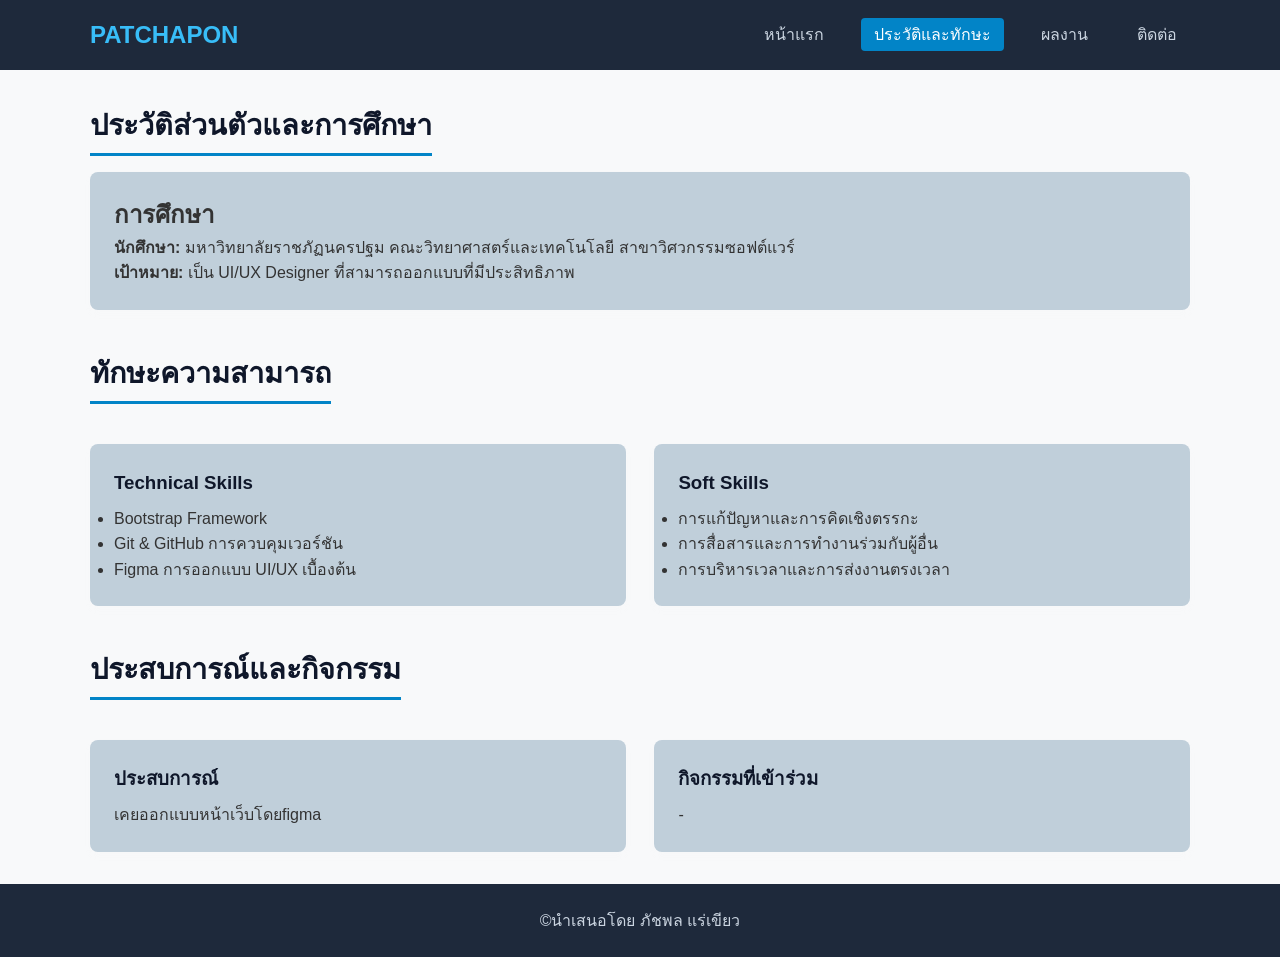
==== about.html @ ddca17ef "first commit" ====
<!DOCTYPE html>
<html lang="th">
<head>
    <meta charset="UTF-8">
    <meta name="viewport" content="width=device-width, initial-scale=1.0">
    <title>ประวัติและทักษะ - สมชาย ใจดี Portfolio</title>
    <link rel="stylesheet" href="style.css">
</head>
<body>

    <header>
        <div class="nav-container">
            <div class="logo">PATCHAPON</div>
            <nav>
                <ul>
                    <li><a href="index.html">หน้าแรก</a></li>
                    <li><a href="about.html" class="active">ประวัติและทักษะ</a></li>
                    <li><a href="portfolio.html">ผลงาน</a></li>
                    <li><a href="contact.html">ติดต่อ</a></li>
                </ul>
            </nav>
        </div>
    </header>

    <main>
        <section>
            <h1 class="section-title">ประวัติส่วนตัวและการศึกษา</h1>
            <article class="card">
                <h2>การศึกษา</h2>
                <p><strong>นักศึกษา:</strong> มหาวิทยาลัยราชภัฏนครปฐม คณะวิทยาศาสตร์และเทคโนโลยี สาขาวิศวกรรมซอฟต์แวร์</p>
                <p><strong>เป้าหมาย:</strong> เป็น UI/UX Designer ที่สามารถออกแบบที่มีประสิทธิภาพ</p>
            </article>
        </section>

        <section class="section-margin">
            <h2 class="section-title">ทักษะความสามารถ</h2>
            <div class="grid-container">
                <article class="card">
                    <h3>Technical Skills</h3>
                    <ul>
                        <li>Bootstrap Framework</li>
                        <li>Git & GitHub การควบคุมเวอร์ชัน</li>
                        <li>Figma การออกแบบ UI/UX เบื้องต้น</li>
                    </ul>
                </article>
                <article class="card">
                    <h3>Soft Skills</h3>
                    <ul>
                        <li>การแก้ปัญหาและการคิดเชิงตรรกะ</li>
                        <li>การสื่อสารและการทำงานร่วมกับผู้อื่น</li>
                        <li>การบริหารเวลาและการส่งงานตรงเวลา</li>
                    </ul>
                </article>
            </div>
        </section>

        <section class="section-margin">
            <h2 class="section-title">ประสบการณ์และกิจกรรม</h2>
            <div class="grid-container">
                <article class="card">
                    <h3>ประสบการณ์</h3>
                    <p>เคยออกแบบหน้าเว็บโดยfigma</p>
                </article>
                <article class="card">
                    <h3>กิจกรรมที่เข้าร่วม</h3>
                    <p>-</p>
                </article>
            </div>
        </section>
    </main>

    <footer>
        <p>&copy;นําเสนอโดย ภัชพล แร่เขียว</p>
    </footer>

</body>
</html>
---- style.css ----
/* ==========================================================================
   1. BASE & RESET STYLES (ตั้งค่าพื้นฐานของเว็บไซต์)
   ========================================================================== */
* {
    margin: 0;
    padding: 0;
    box-sizing: border-box;
}

body {
    font-family: 'Segoe UI', Tahoma, Geneva, Verdana, sans-serif;
    line-height: 1.6;
    color: #333333;
    background-color: #f8f9fa;
    display: flex;
    flex-direction: column;
    min-height: 100vh; /* ดัน Footer ให้อยู่ล่างสุดเสมอ */
}

/* พื้นที่จัดวางเนื้อหาหลักกลางหน้าจอ */
main {
    flex: 1;
    max-width: 1100px;
    width: 90%;
    margin: 2rem auto;
}


/* ==========================================================================
   2. HEADER & NAVIGATION (แถบเมนูด้านบน)
   ========================================================================== */
header {
    background-color: #1e293b;
    color: #ffffff;
    padding: 1rem 0;
    position: sticky;
    top: 0;
}

.nav-container {
    max-width: 1100px;
    width: 90%;
    margin: 0 auto;
    display: flex;
    justify-content: space-between;
    align-items: center;
}

.logo {
    font-size: 1.5rem;
    font-weight: bold;
    color: #38bdf8;
}

nav ul {
    display: flex;
    list-style: none;
    gap: 1.5rem;
}

nav a {
    color: #cbd5e1;
    text-decoration: none;
    font-weight: 500;
    padding: 0.5rem 0.8rem;
    border-radius: 4px;
    transition: all 0.3s ease;
}

/* สถานะเมื่อเอาเมาส์ไปชี้เมนู */
nav a:hover {
    color: #ffffff;
    background-color: #334155;
}

nav a.active {
    color: #ffffff;
    background-color: #0284c7;
}


/* ==========================================================================
   3. REUSABLE COMPONENTS (ชิ้นส่วนที่ใช้ซ้ำได้หลายๆ หน้า)
   ========================================================================== */
/* สไตล์ปุ่มกด */
.btn {
    display: inline-block;
    padding: 0.6rem 1.2rem;
    background-color: #0284c7;
    color: #ffffff;
    text-decoration: none;
    border-radius: 6px;
    cursor: pointer;
    font-weight: 600;
    transition: background-color 0.3s ease;
}

.btn:hover {
    background-color: #01080c;
}

.btn-wrapper {
    margin-top: 1rem;
}

/* สไตล์หัวข้อประจำส่วน (Section Titles) */
.section-title {
    font-size: 1.8rem;
    color: #0f172a;
    margin-bottom: 1rem;
    border-bottom: 3px solid #0284c7;
    display: inline-block;
    padding-bottom: 0.3rem;
}


.section-margin {
    margin-top: 2.5rem;
}

/* หน้าทักษะและผลงาน */
.grid-container {
    display: grid;
    grid-template-columns: repeat(auto-fit, minmax(300px, 1fr));
    gap: 1.8rem;
    margin-top: 1.5rem;
}

.card {
    background-color: #c0cfda;
    border-radius: 8px;
    overflow: hidden;
    box-shadow: 0 4px 6px rgba(236, 232, 232, 0.05);
    padding: 1.5rem;
    display: flex;
    flex-direction: column;
}

.card-work {
    background-color: #c0cfda;
    border-radius: 8px;
    overflow: hidden;
    box-shadow: 0 4px 6px rgba(0, 0, 0, 0.05);
    padding: 1.5rem;
    display: flex;
    flex-direction: column;
    
    transition: transform 0.3s ease, box-shadow 0.3s ease;
}


.card-work:hover {
    transform: translateY(-10px); 
    box-shadow: 0 12px 24px rgba(0, 0, 0, 0.15); 
    cursor: pointer; 
}


.card-img {
    width: 100%;
    height: 180px;
    object-fit: cover;
    border-radius: 6px;
    margin-bottom: 1rem;
}

.card h3 {
    margin-bottom: 0.5rem;
    color: #0f172a;
}

/* ป้ายบอกเทคโนโลยีที่ใช้ (Tech Tags) */
.tech-tag {
    display: inline-block;
    background-color: #e0f2fe;
    color: #000000;
    font-size: 0.85rem;
    padding: 0.2rem 0.6rem;
    border-radius: 4px;
    margin-right: 0.4rem;
    margin-top: 0.5rem;
}


/* ==========================================================================
   4. HOME PAGE STYLES (สไตล์เฉพาะหน้าแรก - index.html)
   ========================================================================== */
.hero {
    display: flex;
    align-items: center;
    gap: 3rem;
    background-color: #ffffff;
    padding: 3rem;
    border-radius: 12px;
    box-shadow: 0 4px 6px rgba(0, 0, 0, 0.05);
}

.hero-img {
    width: 220px;
    height: 220px;
    border-radius: 50%;
    object-fit: cover;
    border: 4px solid #0284c7;
}

.hero-text h1 {
    font-size: 2.2rem;
    color: #0f172a;
    margin-bottom: 0.5rem;
}

.hero-text h2 {
    font-size: 1.2rem;
    color: #0284c7;
    margin-bottom: 1rem;
}

.hero-text p {
    margin-bottom: 1.5rem;
}


/* ==========================================================================
   5. CONTACT PAGE STYLES (สไตล์เฉพาะหน้าติดต่อ - contact.html)
   ========================================================================== */

   /* ==========================================================================
   5. CONTACT PAGE STYLES (สไตล์เฉพาะหน้าติดต่อ แบบการ์ดโซเชียล)
   ========================================================================== */
.social-grid {
    display: grid;
    grid-template-columns: repeat(auto-fit, minmax(220px, 1fr));
    gap: 1.5rem;
    margin-top: 2rem;
}

.social-card {
    background-color: #b9c3c9;
    border-radius: 12px;
    padding: 2.5rem 1rem;
    text-align: center;
    text-decoration: none;
    transition: transform 0.3s ease, box-shadow 0.3s ease, border-color 0.3s ease;
    border-top: 5px solid #00aeff; 
}

.social-card:hover {
    transform: translateY(-8px);
}

/* สีขอบด้านบนเฉพาะของแต่ละแอปตอนเอาเมาส์ชี้ */
.social-card.email:hover { border-color: #ea4335; }
.social-card.github:hover { border-color: #333333; }
.social-card.facebook:hover { border-color: #023270; }

.social-card .icon {
    font-size: 3.5rem;
    margin-bottom: 1rem;
}

.social-card h3 {
    font-size: 1.3rem;
    color: #0f172a;
    margin-bottom: 0.5rem;
}

.social-card p {
    color: #64748b;
    font-size: 1rem;
}


/* ==========================================================================
   6. FOOTER STYLES (ส่วนท้ายเว็บไซต์ - ใช้ร่วมกันทุกหน้า)
   ========================================================================== */
footer {
    background-color: #1e293b;
    color: #cbd5e1;
    text-align: center;
    padding: 1.5rem 0;
    margin-top: auto;
}
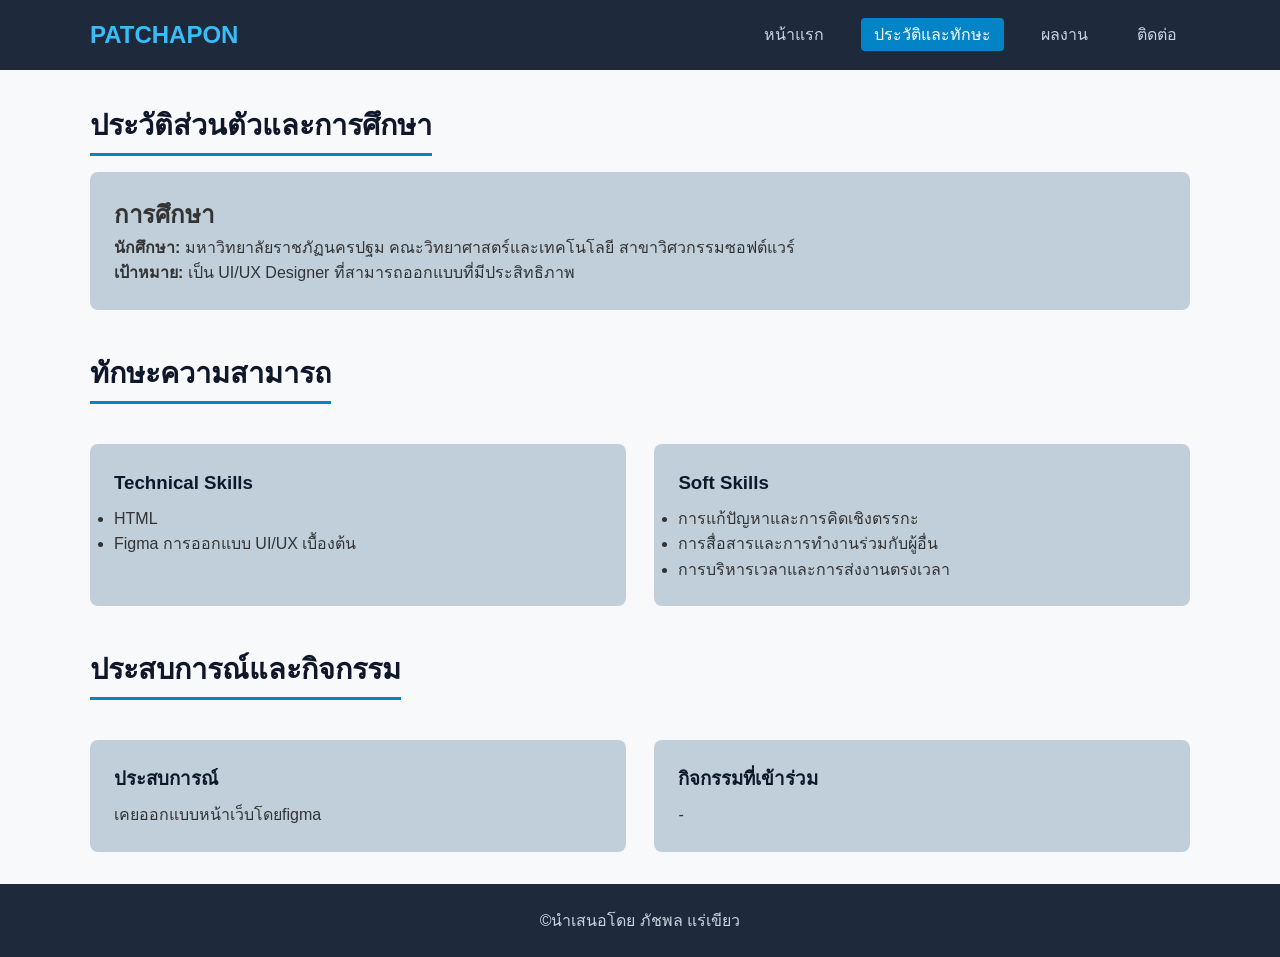
==== commit c6b5f8bb: "change" ====
--- a/about.html
+++ b/about.html
@@ -38,8 +38,7 @@
                 <article class="card">
                     <h3>Technical Skills</h3>
                     <ul>
-                        <li>Bootstrap Framework</li>
-                        <li>Git & GitHub การควบคุมเวอร์ชัน</li>
+                        <li>HTML </li>
                         <li>Figma การออกแบบ UI/UX เบื้องต้น</li>
                     </ul>
                 </article>
--- a/style.css
+++ b/style.css
@@ -14,7 +14,8 @@
     background-color: #f8f9fa;
     display: flex;
     flex-direction: column;
-    min-height: 100vh; /* ดัน Footer ให้อยู่ล่างสุดเสมอ */
+    min-height: 100vh;
+    /* ดัน Footer ให้อยู่ล่างสุดเสมอ */
 }
 
 /* พื้นที่จัดวางเนื้อหาหลักกลางหน้าจอ */
@@ -144,15 +145,15 @@
     padding: 1.5rem;
     display: flex;
     flex-direction: column;
-    
+
     transition: transform 0.3s ease, box-shadow 0.3s ease;
 }
 
 
 .card-work:hover {
-    transform: translateY(-10px); 
-    box-shadow: 0 12px 24px rgba(0, 0, 0, 0.15); 
-    cursor: pointer; 
+    transform: translateY(-10px);
+    box-shadow: 0 12px 24px rgba(0, 0, 0, 0.15);
+    cursor: pointer;
 }
 
 
@@ -224,7 +225,7 @@
    5. CONTACT PAGE STYLES (สไตล์เฉพาะหน้าติดต่อ - contact.html)
    ========================================================================== */
 
-   /* ==========================================================================
+/* ==========================================================================
    5. CONTACT PAGE STYLES (สไตล์เฉพาะหน้าติดต่อ แบบการ์ดโซเชียล)
    ========================================================================== */
 .social-grid {
@@ -241,17 +242,25 @@
     text-align: center;
     text-decoration: none;
     transition: transform 0.3s ease, box-shadow 0.3s ease, border-color 0.3s ease;
-    border-top: 5px solid #00aeff; 
+    border-top: 5px solid #00aeff;
 }
 
 .social-card:hover {
     transform: translateY(-8px);
 }
 
-/* สีขอบด้านบนเฉพาะของแต่ละแอปตอนเอาเมาส์ชี้ */
-.social-card.email:hover { border-color: #ea4335; }
-.social-card.github:hover { border-color: #333333; }
-.social-card.facebook:hover { border-color: #023270; }
+/* สีขอบด้านบน */
+.social-card.email:hover {
+    border-color: #ea4335;
+}
+
+.social-card.github:hover {
+    border-color: #333333;
+}
+
+.social-card.facebook:hover {
+    border-color: #023270;
+}
 
 .social-card .icon {
     font-size: 3.5rem;
@@ -267,6 +276,133 @@
 .social-card p {
     color: #64748b;
     font-size: 1rem;
+}
+
+/* ==========================================================================
+                                      แบบฟอร์ม
+========================================================================== */
+
+.contact-form-container {
+    max-width: 500px;
+    margin: 30px auto;
+    padding: 24px;
+    background-color: #ffffff;
+    border-radius: 12px;
+    box-shadow: 0 6px 20px rgba(65, 63, 63, 0.979);
+}
+
+.contact-form-container h2 {
+    margin-bottom: 16px;
+    color: #1a1a1a;
+    font-size: 1.5rem;
+    text-align: center;
+    font-weight: 600;
+}
+
+.form-grid {
+    display: grid;
+    gap: 12px;
+    margin-bottom: 12px;
+}
+
+/* ช่องข้อความให้กินพื้นที่ยาวเต็ม 2 คอลัมน์ */
+.form-group.full-width {
+    grid-column: span 2;
+}
+
+
+.form-group input,
+.form-group textarea {
+    width: 100%;
+    padding: 10px 14px;
+    border: 1.5px solid #709bd3;
+    border-radius: 8px;
+    font-size: 0.95rem;
+    color: #2d3748;
+    background-color: #a6c5e4;
+    transition: all 0.2s ease;
+    box-sizing: border-box;
+}
+
+.form-group input:focus,
+.form-group textarea:focus {
+    outline: none;
+    border-color: #3b82f6;
+    background-color: #ffffff;
+    box-shadow: 0 0 0 3px rgba(59, 130, 246, 0.15);
+}
+
+/* ปุ่มส่งข้อความ */
+.submit-btn {
+    width: 100%;
+    padding: 10px;
+    background-color: #3b82f6;
+    color: #fcf9f9;
+    border: none;
+    border-radius: 8px;
+    font-size: 0.95rem;
+    font-weight: 600;
+    cursor: pointer;
+    transition: background-color 0.2s ease;
+}
+
+.submit-btn:hover {
+    background-color: #2563eb;
+}
+
+/* Responsive */
+@media (max-width: 768px) {
+
+    .nav-container,
+    .hero {
+        flex-direction: column;
+        text-align: center;
+    }
+
+    nav ul {
+        flex-wrap: wrap;
+        justify-content: center;
+        gap: 0.5rem;
+    }
+
+    .hero {
+        padding: 1.5rem;
+    }
+
+    .hero-img {
+        width: 180px;
+        height: 180px;
+    }
+
+    .grid-container,
+    .social-grid {
+        grid-template-columns: repeat(auto-fit, minmax(min(100%, 250px), 1fr));
+    }
+}
+
+@media (max-width: 480px) {
+    main {
+        width: 94%;
+    }
+
+    .hero-img {
+        width: 150px;
+        height: 150px;
+    }
+
+    .hero-text h1 {
+        font-size: 1.5rem;
+    }
+
+    .grid-container,
+    .social-grid {
+        grid-template-columns: 1fr;
+    }
+
+    .contact-form-container {
+        width: 100%;
+        padding: 1rem;
+    }
 }
 
 
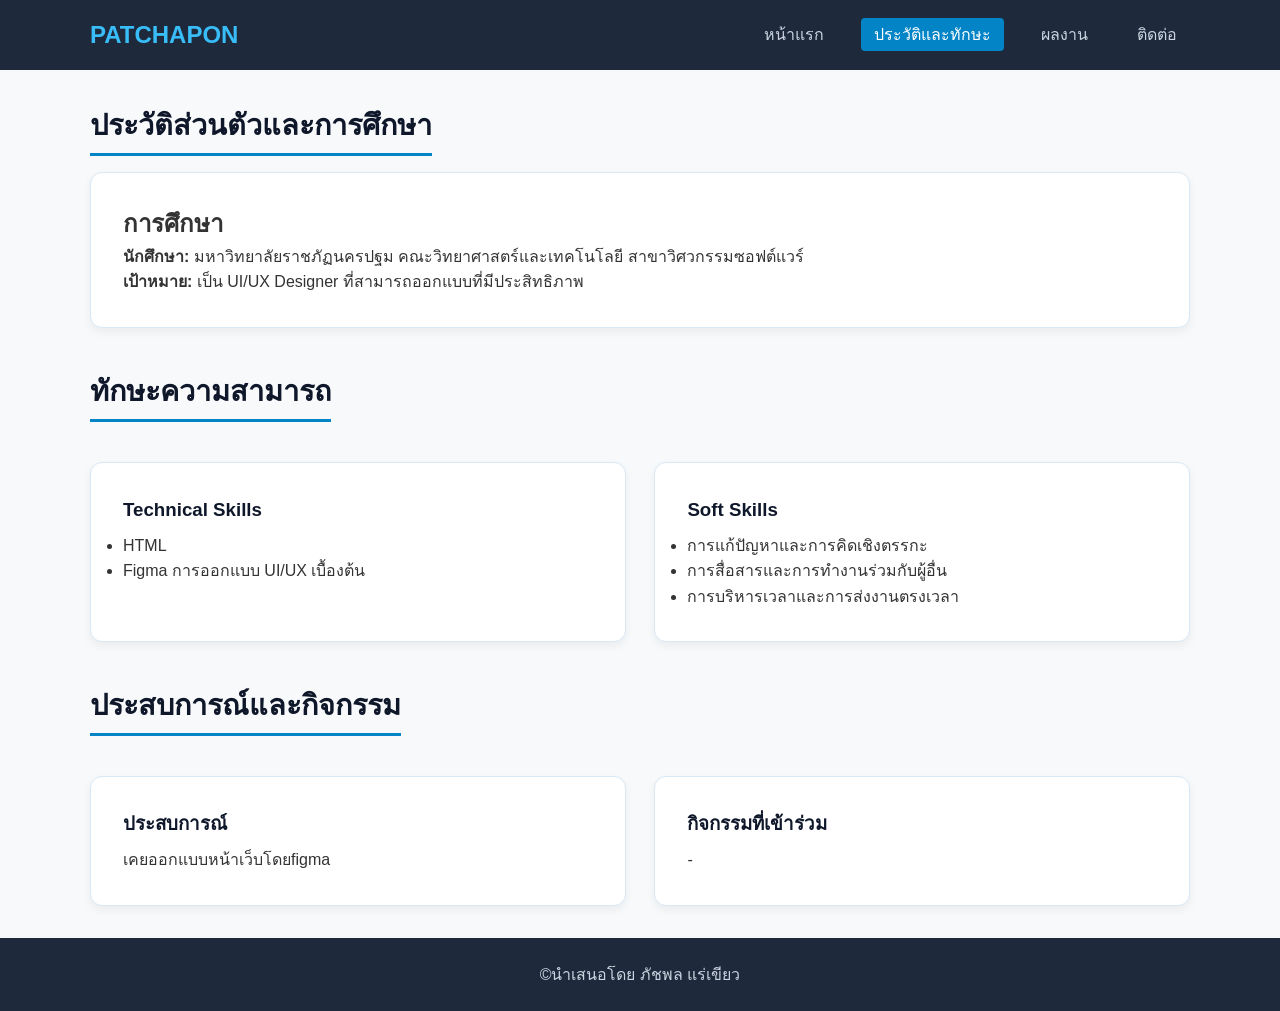
==== commit 2df37f05: "eieieiei:" ====
--- a/about.html
+++ b/about.html
@@ -3,7 +3,7 @@
 <head>
     <meta charset="UTF-8">
     <meta name="viewport" content="width=device-width, initial-scale=1.0">
-    <title>ประวัติและทักษะ - สมชาย ใจดี Portfolio</title>
+    <title>patchapon</title>
     <link rel="stylesheet" href="style.css">
 </head>
 <body>
--- a/style.css
+++ b/style.css
@@ -2,224 +2,229 @@
    1. BASE & RESET STYLES (ตั้งค่าพื้นฐานของเว็บไซต์)
    ========================================================================== */
 * {
-    margin: 0;
-    padding: 0;
-    box-sizing: border-box;
+  margin: 0;
+  padding: 0;
+  box-sizing: border-box;
 }
 
 body {
-    font-family: 'Segoe UI', Tahoma, Geneva, Verdana, sans-serif;
-    line-height: 1.6;
-    color: #333333;
-    background-color: #f8f9fa;
+  font-family: "Segoe UI", Tahoma, Geneva, Verdana, sans-serif;
+  line-height: 1.6;
+  color: #333333;
+  background-color: #f8f9fa;
+  display: flex;
+  flex-direction: column;
+  min-height: 70vh;
+  /* ดัน Footer ให้อยู่ล่างสุดเสมอ */
+}
+
+/* พื้นที่จัดวางเนื้อหาหลักกลางหน้าจอ */
+main {
+  flex: 1;
+  max-width: 1100px;
+  width: 90%;
+  margin: 2rem auto;
+}
+
+/* ==========================================================================
+2. HEADER & NAVIGATION (แถบเมนูด้านบน)
+   ========================================================================== */
+header {
+  background-color: #1e293b;
+  color: #ffffff;
+  padding: 1rem 0;
+  position: sticky;
+  top: 0;
+  z-index: 10;
+}
+
+.contain {
+  min-height: 80vh;
+}
+
+.nav-container {
+  max-width: 1100px;
+  width: 90%;
+  margin: 0 auto;
+  display: flex;
+  justify-content: space-between;
+  align-items: center;
+}
+
+.logo {
+  font-size: 1.5rem;
+  font-weight: bold;
+  color: #38bdf8;
+}
+
+nav ul {
+  display: flex;
+  list-style: none;
+  gap: 1.5rem;
+}
+
+nav a {
+  color: #cbd5e1;
+  text-decoration: none;
+  font-weight: 500;
+  padding: 0.5rem 0.8rem;
+  border-radius: 4px;
+  transition: all 0.3s ease;
+}
+
+/* สถานะเมื่อเอาเมาส์ไปชี้เมนู */
+nav a:hover {
+  color: #ffffff;
+  background-color: #334155;
+}
+
+nav a.active {
+  color: #ffffff;
+  background-color: #0284c7;
+}
+
+/* ==========================================================================
+   3. REUSABLE COMPONENTS (ชิ้นส่วนที่ใช้ซ้ำได้หลายๆ หน้า)
+   ========================================================================== */
+/* สไตล์ปุ่มกด */
+.btn {
+  display: inline-block;
+  padding: 0.6rem 1.2rem;
+  background-color: #0284c7;
+  color: #ffffff;
+  text-decoration: none;
+  border-radius: 6px;
+  cursor: pointer;
+  font-weight: 600;
+  transition: background-color 0.3s ease;
+}
+
+.btn:hover {
+  background-color: #01080c;
+}
+
+.btn-wrapper {
+  margin-top: 1rem;
+}
+
+/* สไตล์หัวข้อประจำส่วน (Section Titles) */
+.section-title {
+  font-size: 1.8rem;
+  color: #0f172a;
+  margin-bottom: 1rem;
+  border-bottom: 3px solid #0284c7;
+  display: inline-block;
+  padding-bottom: 0.3rem;
+}
+
+.section-margin {
+  margin-top: 2.5rem;
+}
+
+/* หน้าทักษะและผลงาน */
+.grid-container {
+  display: grid;
+  grid-template-columns: repeat(auto-fit, minmax(220px, 1fr));
+  gap: 1.8rem;
+  margin-top: 1.5rem;
+}
+
+.card {
+    min-height: 100px;
+    background-color: #ffffff;
+    border: 1px solid #d8e8f6;
+    border-radius: 12px;
+    padding: 2rem; /* ใช้ตัวนี้ตัวเดียวเพื่อควบคุมทุกด้านให้เท่ากัน */
     display: flex;
     flex-direction: column;
-    min-height: 100vh;
-    /* ดัน Footer ให้อยู่ล่างสุดเสมอ */
-}
-
-/* พื้นที่จัดวางเนื้อหาหลักกลางหน้าจอ */
-main {
-    flex: 1;
-    max-width: 1100px;
-    width: 90%;
-    margin: 2rem auto;
-}
-
-
-/* ==========================================================================
-   2. HEADER & NAVIGATION (แถบเมนูด้านบน)
-   ========================================================================== */
-header {
-    background-color: #1e293b;
-    color: #ffffff;
-    padding: 1rem 0;
-    position: sticky;
-    top: 0;
-}
-
-.nav-container {
-    max-width: 1100px;
-    width: 90%;
-    margin: 0 auto;
-    display: flex;
-    justify-content: space-between;
-    align-items: center;
-}
-
-.logo {
-    font-size: 1.5rem;
-    font-weight: bold;
-    color: #38bdf8;
-}
-
-nav ul {
-    display: flex;
-    list-style: none;
-    gap: 1.5rem;
-}
-
-nav a {
-    color: #cbd5e1;
-    text-decoration: none;
-    font-weight: 500;
-    padding: 0.5rem 0.8rem;
-    border-radius: 4px;
-    transition: all 0.3s ease;
-}
-
-/* สถานะเมื่อเอาเมาส์ไปชี้เมนู */
-nav a:hover {
-    color: #ffffff;
-    background-color: #334155;
-}
-
-nav a.active {
-    color: #ffffff;
-    background-color: #0284c7;
-}
-
-
-/* ==========================================================================
-   3. REUSABLE COMPONENTS (ชิ้นส่วนที่ใช้ซ้ำได้หลายๆ หน้า)
-   ========================================================================== */
-/* สไตล์ปุ่มกด */
-.btn {
-    display: inline-block;
-    padding: 0.6rem 1.2rem;
-    background-color: #0284c7;
-    color: #ffffff;
-    text-decoration: none;
-    border-radius: 6px;
-    cursor: pointer;
-    font-weight: 600;
-    transition: background-color 0.3s ease;
-}
-
-.btn:hover {
-    background-color: #01080c;
-}
-
-.btn-wrapper {
-    margin-top: 1rem;
-}
-
-/* สไตล์หัวข้อประจำส่วน (Section Titles) */
-.section-title {
-    font-size: 1.8rem;
-    color: #0f172a;
-    margin-bottom: 1rem;
-    border-bottom: 3px solid #0284c7;
-    display: inline-block;
-    padding-bottom: 0.3rem;
-}
-
-
-.section-margin {
-    margin-top: 2.5rem;
-}
-
-/* หน้าทักษะและผลงาน */
-.grid-container {
-    display: grid;
-    grid-template-columns: repeat(auto-fit, minmax(300px, 1fr));
-    gap: 1.8rem;
-    margin-top: 1.5rem;
-}
-
-.card {
-    background-color: #c0cfda;
-    border-radius: 8px;
-    overflow: hidden;
-    box-shadow: 0 4px 6px rgba(236, 232, 232, 0.05);
-    padding: 1.5rem;
-    display: flex;
-    flex-direction: column;
+    box-shadow: 0 4px 10px rgba(0, 0, 0, 0.06);
+    transition: transform 0.3s ease, box-shadow 0.3s ease;
 }
 
 .card-work {
-    background-color: #c0cfda;
-    border-radius: 8px;
-    overflow: hidden;
-    box-shadow: 0 4px 6px rgba(0, 0, 0, 0.05);
-    padding: 1.5rem;
-    display: flex;
-    flex-direction: column;
-
-    transition: transform 0.3s ease, box-shadow 0.3s ease;
-}
-
+  background-color: #c0cfda;
+  border-radius: 8px;
+  overflow: hidden;
+  box-shadow: 0 4px 6px rgba(0, 0, 0, 0.05);
+  padding: 1.5rem;
+  display: flex;
+  flex-direction: column;
+
+  transition:
+    transform 0.3s ease,
+    box-shadow 0.3s ease;
+}
 
 .card-work:hover {
-    transform: translateY(-10px);
-    box-shadow: 0 12px 24px rgba(0, 0, 0, 0.15);
-    cursor: pointer;
-}
-
+  transform: translateY(-10px);
+  box-shadow: 0 12px 24px rgba(0, 0, 0, 0.15);
+  cursor: pointer;
+}
 
 .card-img {
-    width: 100%;
-    height: 180px;
-    object-fit: cover;
-    border-radius: 6px;
-    margin-bottom: 1rem;
+  width: 100%;
+  height: 180px;
+  object-fit: cover;
+  border-radius: 6px;
+  margin-bottom: 1rem;
 }
 
 .card h3 {
-    margin-bottom: 0.5rem;
-    color: #0f172a;
+  margin-bottom: 0.5rem;
+  color: #0f172a;
 }
 
 /* ป้ายบอกเทคโนโลยีที่ใช้ (Tech Tags) */
 .tech-tag {
-    display: inline-block;
-    background-color: #e0f2fe;
-    color: #000000;
-    font-size: 0.85rem;
-    padding: 0.2rem 0.6rem;
-    border-radius: 4px;
-    margin-right: 0.4rem;
-    margin-top: 0.5rem;
-}
-
+  display: inline-block;
+  background-color: #e0f2fe;
+  color: #000000;
+  font-size: 0.85rem;
+  padding: 0.2rem 0.6rem;
+  border-radius: 4px;
+  margin-right: 0.4rem;
+  margin-top: 0.5rem;
+}
 
 /* ==========================================================================
    4. HOME PAGE STYLES (สไตล์เฉพาะหน้าแรก - index.html)
    ========================================================================== */
 .hero {
-    display: flex;
-    align-items: center;
-    gap: 3rem;
-    background-color: #ffffff;
-    padding: 3rem;
-    border-radius: 12px;
-    box-shadow: 0 4px 6px rgba(0, 0, 0, 0.05);
+  display: flex;
+  align-items: center;
+  gap: 3rem;
+  background-color: #ffffff;
+  padding: 3rem;
+  border-radius: 12px;
+  box-shadow: 0 4px 6px rgba(0, 0, 0, 0.05);
+  align-items: center;
+  text-align: center;
+  flex-direction: column;
 }
 
 .hero-img {
-    width: 220px;
-    height: 220px;
-    border-radius: 50%;
-    object-fit: cover;
-    border: 4px solid #0284c7;
+  width: 200px;
+  height: 200px;
+  border-radius: 50%;
+  object-fit: cover;
+  border: 4px solid #0284c7;
 }
 
 .hero-text h1 {
-    font-size: 2.2rem;
-    color: #0f172a;
-    margin-bottom: 0.5rem;
+  font-size: 2.2rem;
+  color: #0f172a;
+  margin-bottom: 0.5rem;
 }
 
 .hero-text h2 {
-    font-size: 1.2rem;
-    color: #0284c7;
-    margin-bottom: 1rem;
+  font-size: 1.2rem;
+  color: #0284c7;
+  margin-bottom: 1rem;
 }
 
 .hero-text p {
-    margin-bottom: 1.5rem;
-}
-
+  margin-bottom: 1.5rem;
+}
 
 /* ==========================================================================
    5. CONTACT PAGE STYLES (สไตล์เฉพาะหน้าติดต่อ - contact.html)
@@ -229,190 +234,189 @@
    5. CONTACT PAGE STYLES (สไตล์เฉพาะหน้าติดต่อ แบบการ์ดโซเชียล)
    ========================================================================== */
 .social-grid {
-    display: grid;
-    grid-template-columns: repeat(auto-fit, minmax(220px, 1fr));
-    gap: 1.5rem;
-    margin-top: 2rem;
+  display: grid;
+  grid-template-columns: repeat(auto-fit, minmax(220px, 1fr));
+  gap: 1.5rem;
+  margin-top: 2rem;
 }
 
 .social-card {
-    background-color: #b9c3c9;
-    border-radius: 12px;
-    padding: 2.5rem 1rem;
-    text-align: center;
-    text-decoration: none;
-    transition: transform 0.3s ease, box-shadow 0.3s ease, border-color 0.3s ease;
-    border-top: 5px solid #00aeff;
+  background-color: #b9c3c9;
+  border-radius: 12px;
+  padding: 2.5rem 1rem;
+  text-align: center;
+  text-decoration: none;
+  transition:
+    transform 0.3s ease,
+    box-shadow 0.3s ease,
+    border-color 0.3s ease;
+  border-top: 5px solid #00aeff;
 }
 
 .social-card:hover {
-    transform: translateY(-8px);
+  transform: translateY(-8px);
 }
 
 /* สีขอบด้านบน */
 .social-card.email:hover {
-    border-color: #ea4335;
+  border-color: #ea4335;
 }
 
 .social-card.github:hover {
-    border-color: #333333;
+  border-color: #ff7b00;
 }
 
 .social-card.facebook:hover {
-    border-color: #023270;
+  border-color: #5eff02;
 }
 
 .social-card .icon {
-    font-size: 3.5rem;
-    margin-bottom: 1rem;
+  font-size: 3.5rem;
+  margin-bottom: 1rem;
 }
 
 .social-card h3 {
-    font-size: 1.3rem;
-    color: #0f172a;
-    margin-bottom: 0.5rem;
+  font-size: 1.3rem;
+  color: #0f172a;
+  margin-bottom: 0.5rem;
 }
 
 .social-card p {
-    color: #64748b;
-    font-size: 1rem;
-}
-
-/* ==========================================================================
-                                      แบบฟอร์ม
+  color: #64748b;
+  font-size: 1rem;
+}
+
+/* ==========================================================================
+                             แบบฟอร์ม
 ========================================================================== */
 
 .contact-form-container {
-    max-width: 500px;
-    margin: 30px auto;
-    padding: 24px;
-    background-color: #ffffff;
-    border-radius: 12px;
-    box-shadow: 0 6px 20px rgba(65, 63, 63, 0.979);
+  max-width: 500px;
+  margin: 30px auto;
+  padding: 24px;
+  background-color: #ffffff;
+  border-radius: 12px;
+  box-shadow: 0 6px 20px rgba(65, 63, 63, 0.979);
 }
 
 .contact-form-container h2 {
-    margin-bottom: 16px;
-    color: #1a1a1a;
-    font-size: 1.5rem;
-    text-align: center;
-    font-weight: 600;
+  margin-bottom: 16px;
+  color: #1a1a1a;
+  font-size: 1.5rem;
+  text-align: center;
+  font-weight: 600;
 }
 
 .form-grid {
-    display: grid;
-    gap: 12px;
-    margin-bottom: 12px;
+  display: grid;
+  gap: 12px;
+  margin-bottom: 12px;
 }
 
 /* ช่องข้อความให้กินพื้นที่ยาวเต็ม 2 คอลัมน์ */
 .form-group.full-width {
-    grid-column: span 2;
-}
-
+  grid-column: span 2;
+}
 
 .form-group input,
 .form-group textarea {
-    width: 100%;
-    padding: 10px 14px;
-    border: 1.5px solid #709bd3;
-    border-radius: 8px;
-    font-size: 0.95rem;
-    color: #2d3748;
-    background-color: #a6c5e4;
-    transition: all 0.2s ease;
-    box-sizing: border-box;
-}
-
-.form-group input:focus,
-.form-group textarea:focus {
-    outline: none;
-    border-color: #3b82f6;
-    background-color: #ffffff;
-    box-shadow: 0 0 0 3px rgba(59, 130, 246, 0.15);
+  width: 100%;
+  padding: 10px 14px;
+  border: 1.5px solid #709bd3;
+  border-radius: 8px;
+  font-size: 0.95rem;
+  color: #2d3748;
+  background-color: #a6c5e4;
+  transition: all 0.2s ease;
+  box-sizing: border-box;
+}
+
+.form-group input:focus {
+  outline: none;
+  border-color: #3b82f6;
+  background-color: #ffffff;
+  box-shadow: 0 0 0 3px rgba(59, 130, 246, 0.15);
 }
 
 /* ปุ่มส่งข้อความ */
 .submit-btn {
-    width: 100%;
-    padding: 10px;
-    background-color: #3b82f6;
-    color: #fcf9f9;
-    border: none;
-    border-radius: 8px;
-    font-size: 0.95rem;
-    font-weight: 600;
-    cursor: pointer;
-    transition: background-color 0.2s ease;
+  width: 100%;
+  padding: 10px;
+  background-color: #3b82f6;
+  color: #fcf9f9;
+  border: none;
+  border-radius: 8px;
+  font-size: 0.95rem;
+  font-weight: 600;
+  cursor: pointer;
+  transition: background-color 0.2s ease;
 }
 
 .submit-btn:hover {
-    background-color: #2563eb;
+  background-color: #2563eb;
 }
 
 /* Responsive */
 @media (max-width: 768px) {
-
-    .nav-container,
-    .hero {
-        flex-direction: column;
-        text-align: center;
-    }
-
-    nav ul {
-        flex-wrap: wrap;
-        justify-content: center;
-        gap: 0.5rem;
-    }
-
-    .hero {
-        padding: 1.5rem;
-    }
-
-    .hero-img {
-        width: 180px;
-        height: 180px;
-    }
-
-    .grid-container,
-    .social-grid {
-        grid-template-columns: repeat(auto-fit, minmax(min(100%, 250px), 1fr));
-    }
+  .nav-container,
+  .hero {
+    flex-direction: column;
+    text-align: center;
+  }
+
+  nav ul {
+    flex-wrap: wrap;
+    justify-content: center;
+    gap: 0.5rem;
+  }
+
+  .hero {
+    padding: 1.5rem;
+  }
+
+  .hero-img {
+    width: 180px;
+    height: 180px;
+  }
+
+  .grid-container,
+  .social-grid {
+    grid-template-columns: repeat(auto-fit, minmax(min(100%, 250px), 3fr));
+  }
 }
 
 @media (max-width: 480px) {
-    main {
-        width: 94%;
-    }
-
-    .hero-img {
-        width: 150px;
-        height: 150px;
-    }
-
-    .hero-text h1 {
-        font-size: 1.5rem;
-    }
-
-    .grid-container,
-    .social-grid {
-        grid-template-columns: 1fr;
-    }
-
-    .contact-form-container {
-        width: 100%;
-        padding: 1rem;
-    }
-}
-
+  main {
+    width: 94%;
+  }
+
+  .hero-img {
+    width: 150px;
+    height: 150px;
+  }
+
+  .hero-text h1 {
+    font-size: 1.5rem;
+  }
+
+  .grid-container,
+  .social-grid {
+    grid-template-columns: 1fr;
+  }
+
+  .contact-form-container {
+    width: 100%;
+    padding: 1rem;
+  }
+}
 
 /* ==========================================================================
    6. FOOTER STYLES (ส่วนท้ายเว็บไซต์ - ใช้ร่วมกันทุกหน้า)
    ========================================================================== */
 footer {
-    background-color: #1e293b;
-    color: #cbd5e1;
-    text-align: center;
-    padding: 1.5rem 0;
-    margin-top: auto;
-}+  background-color: #1e293b;
+  color: #cbd5e1;
+  text-align: center;
+  padding: 1.5rem 0;
+  margin-top: auto;
+}
